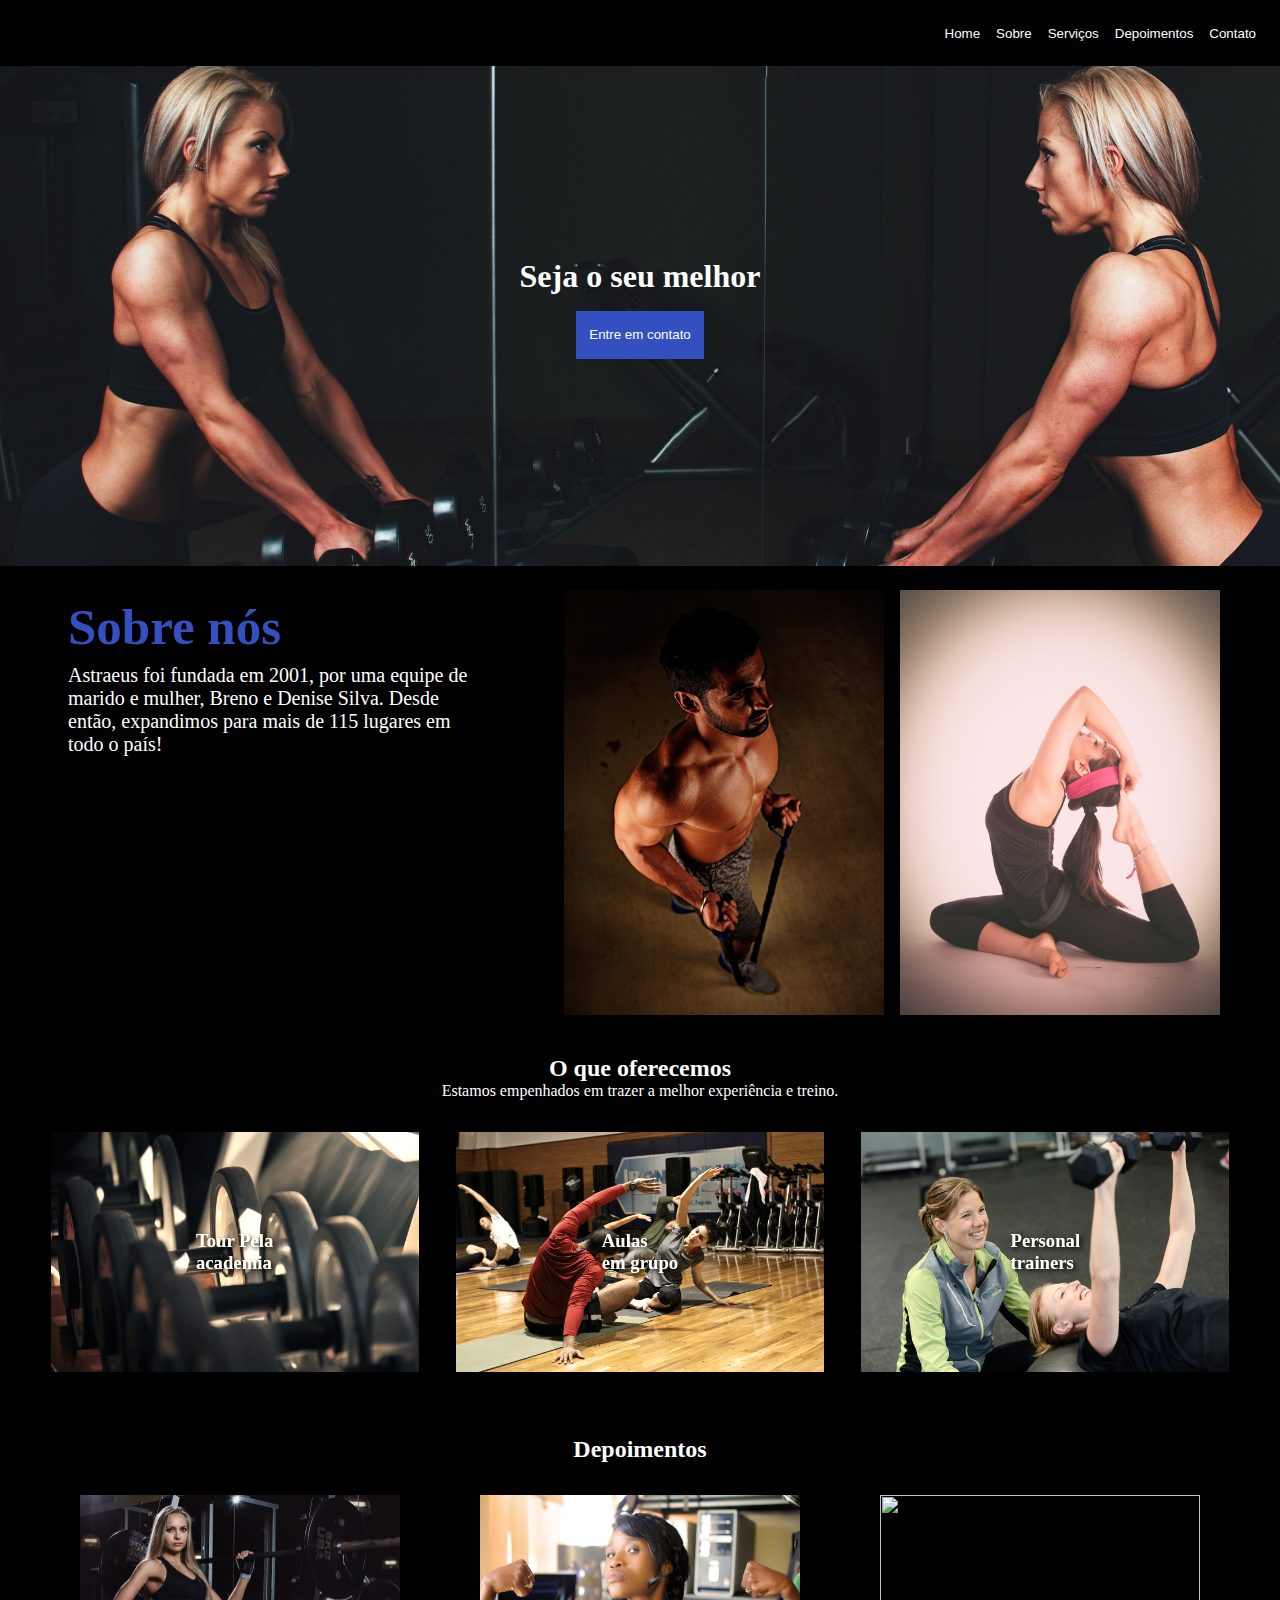
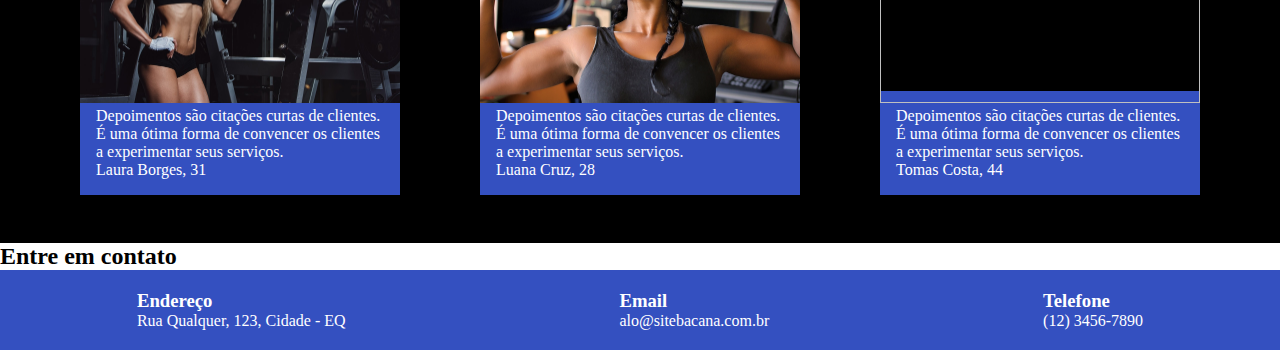
==== index.html @ 3ab54cb2 "correção do index" ====
<!DOCTYPE html>
<html lang="pt-br">
<head>
    <meta charset="UTF-8">
    <meta name="viewport" content="width=device-width, initial-scale=1.0">
    <title>Leal Academia</title>
    <link rel="stylesheet" href="style.css">
</head>
<body>

    <header>

        <nav>
            <img src="" alt="" class="logo">
            <ul class="menu-list">
                <li class="item-menu"><button class="btn-menu">Home</button></li>
                <li class="item-menu"><button class="btn-menu">Sobre</button></li>
                <li class="item-menu"><button class="btn-menu">Serviços</button></li>
                <li class="item-menu"><button class="btn-menu">Depoimentos</button></li>
                <li class="item-menu"><button class="btn-menu">Contato</button></li>
            </ul>
        </nav>

        <div class="hero">
            <h1>Seja o seu melhor</h1>
            <button>Entre em contato</button>
        </div>

    </header>

    <main>
        <section class="sobre">

            <div class="sobre-texto">
                <h2>Sobre nós</h2>
                <p>Astraeus foi fundada em 2001, por uma equipe de marido e mulher, Breno e Denise Silva.
                     Desde então, expandimos para mais de 115 lugares em todo o país!</p>
            
            </div>

            <div class="sobre-imagens">
                <img src="/imgs/man.jpg" alt="">
                <img src="/imgs/woman.jpg" alt="">
            </div>
           
           
        </section>

        <section class="servicos">

            <div class="servicos-texto">
                <h2>O que oferecemos</h2>
                <p>Estamos empenhados em trazer a melhor experiência e treino.</p>
            </div>

            <div class="servicos-itens">
                <div class="card-servicos" id="tour"><h3>Tour Pela <br/>academia</h3></div>
                <div class="card-servicos" id="aulas"><h3>Aulas <br/>em grupo</h2></div>
                <div class="card-servicos" id="personal"><h3>Personal <br/>trainers</h2></div>
            </div>
        </section>

        <section class="depoimentos">
            <div class="depoimentos-texto">
                <h2>Depoimentos</h2>
            </div>

            <div class="depoimentos-itens">
                <div class="depoimento-card">
                    <img src="/imgs/laura.jpg" alt="">
                    <div class="depoimento-texto">
                        <p>Depoimentos são citações curtas de clientes. É uma ótima forma de convencer os clientes a experimentar seus serviços.</p>
                        <p>Laura Borges, 31</p>
                    </div>
                    
                </div>

                <div class="depoimento-card">
                    <img src="/imgs/luana.jpg" alt="">
                    <div class="depoimento-texto">
                        <p>Depoimentos são citações curtas de clientes. É uma ótima forma de convencer os clientes a experimentar seus serviços.</p>
                        <p>Luana Cruz, 28</p>
                    </div>
                    
                </div>

                <div class="depoimento-card">
                    <img src="/imgs/Tomas.jpg" alt="">
                    <div class="depoimento-texto">
                        <p>Depoimentos são citações curtas de clientes. É uma ótima forma de convencer os clientes a experimentar seus serviços.</p>
                        <p>Tomas Costa, 44</p>
                    </div>
                    
                </div>

            </div>
        </section>

        <section class="contato">
            <div>
                <h2>Entre em contato</h2>
            </div>

            <div></div>

        </section>

    </main>

    <footer>
        <div>
            <h3>Endereço</h3>
            <p>Rua Qualquer, 123, Cidade - EQ</p>
        </div>
        <div>
            <h3>Email</h3>
            <p>alo@sitebacana.com.br </p>
        </div>
        <div>
            <h3>Telefone</h3>
            <p>(12) 3456-7890</p>
        </div>
    </footer>
    
</body>
</html>
---- style.css ----
*{
    margin: 0;
    padding: 0;
    box-sizing: border-box;
}

header{


}

nav{
    display: flex;
    flex-direction: row;
    justify-content: space-between;
   


    padding: 1rem;
    background-color: rgb(0, 0, 0);
   
   
}

nav ul{
    display: flex;
    flex-direction: row;
    justify-content: space-between;
    list-style: none;
}

nav > ul> li{
    margin: 0.5rem;
    
  
}

.btn-menu {
    background: none;
    border: none;
    color: #fff;
    
}
.btn-menu:hover{
    
    color: rgb(52, 80, 192);
    cursor: pointer;
    
}
.hero{
    padding: 1rem;
    display: flex;
    flex-direction: column;
    justify-content: center;
    align-items: center;
    background: url(/imgs/hero.jpg);
    background-size: cover;
    background-position-y: center;
    min-height: 500px;
    color: #fff;

}

.hero button{
    height: 3rem;
    width: 8rem;
    margin: 1rem;
    border: none;
    background-color: rgb(52, 80, 192);
    color: #fff;
    

}

.hero> button:hover{
    background-color: #fff;
    color: rgb(10, 48, 126);
    cursor: pointer;

}




.sobre{

    display: flex;
    flex-direction: row;
    flex-wrap: wrap;
    padding: 1rem;
    justify-content: space-around;
    background-color: black;
}

.sobre-texto{
    margin: 1rem;
    font-size: 20px;
    max-width: 400px;
    color: #fff;
}

.sobre-texto > h2{
    font-size: 51px;
    margin-bottom: 0.5rem;
    color: rgb(52, 80, 192);
}

.sobre-imagens{
    display: flex;
    flex-wrap: wrap;
    flex-direction: row;
}

.sobre-imagens > img{
    width: 320px;
    height: 425px;
    margin: 0.5rem;
}



.servicos{

    display: flex;
    flex-direction: column;
    padding: 1rem;
    background-color: black;
    color:#fff
    
    
    
}

.servicos-texto{
    display: flex;
    flex-direction: column;
    align-items: center;
    
}
.servicos-itens{
    display: flex;
    flex-direction: row;
    flex-wrap: wrap;
    justify-content: space-around;
    margin: 1rem;
}

.servicos-itens>div{
    display: flex;
    width: 23rem;
    height: 15rem;
    
    margin: 1rem;
    justify-content: center;
    align-items: center;
    filter: sepia(25%);
    text-shadow: 2px 2px 5px rgba(0, 0, 0, 1);
    
   
}

#tour{
    background: url(/imgs/tour.jpg);
    background-size: cover;
    background-position-y: center;
}

#aulas{
    background: url(/imgs/aulas-em-grupo.jpg);
    background-size: cover;
    background-position-y: center;
}

#personal{
    background: url(/imgs/personal.jpg);
    background-size: cover;
    background-position-y: center;
}




.depoimentos{

    display: flex;
    flex-direction: column;
    padding: 1rem;
    background-color: black;
    color: #fff;
    justify-content: center;
    align-items: center;
}

.depoimentos-itens{

    display: flex;
    flex-direction: row;
    flex-wrap: wrap;
    padding: 1rem;
    justify-content: space-between;
    gap:3rem;
}

.depoimento-card{
    width: 20rem;
    margin: 1rem;
    
}

.depoimentos-itens > div > img{
    width: 20rem;
    height: 13rem;
    object-fit: cover;
    object-position:top;
}

.depoimento-texto{
    background-color:rgb(52, 80, 192) ;
    color:#fff;
    margin-top: -1rem;
    padding: 1rem;
}

footer{
    display: flex;
    color: #fff;
    background-color: rgb(52, 80, 192);
    min-height: 5rem;
    justify-content:space-around;
    align-items: center;
}
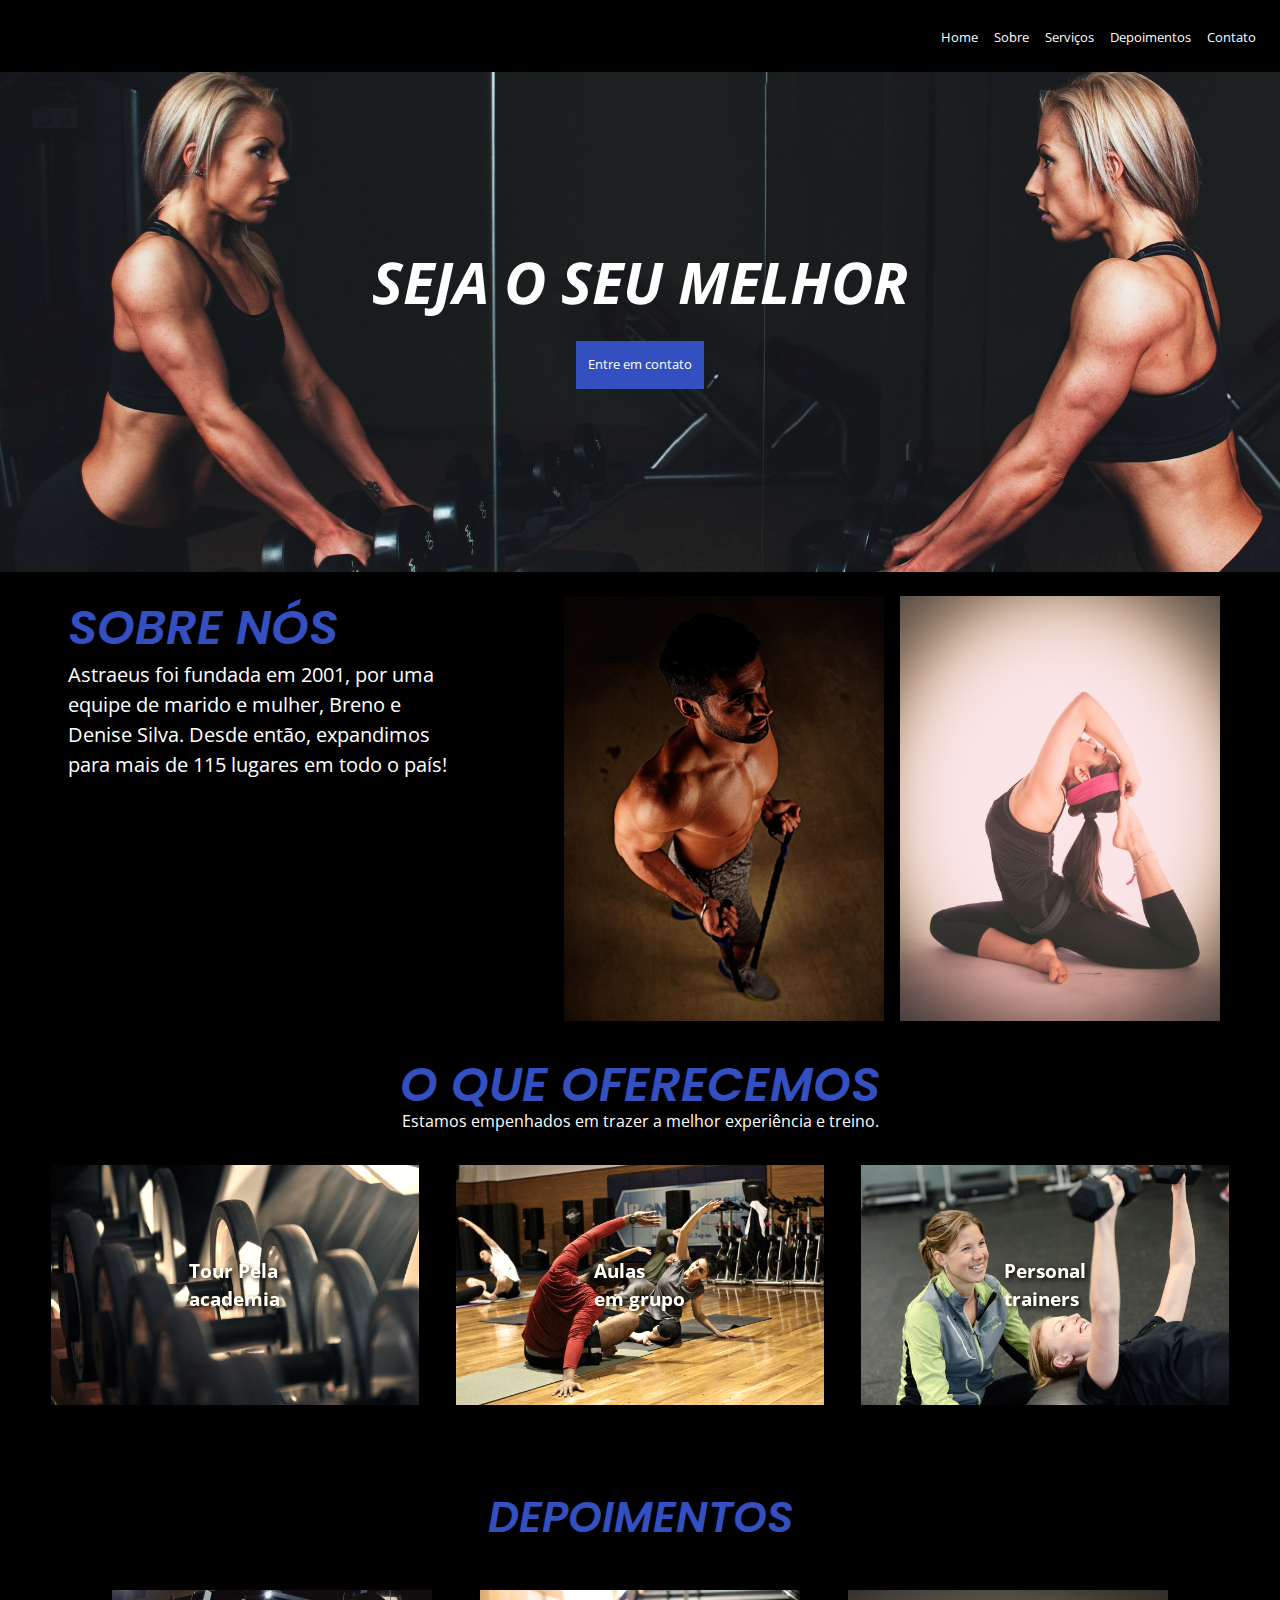
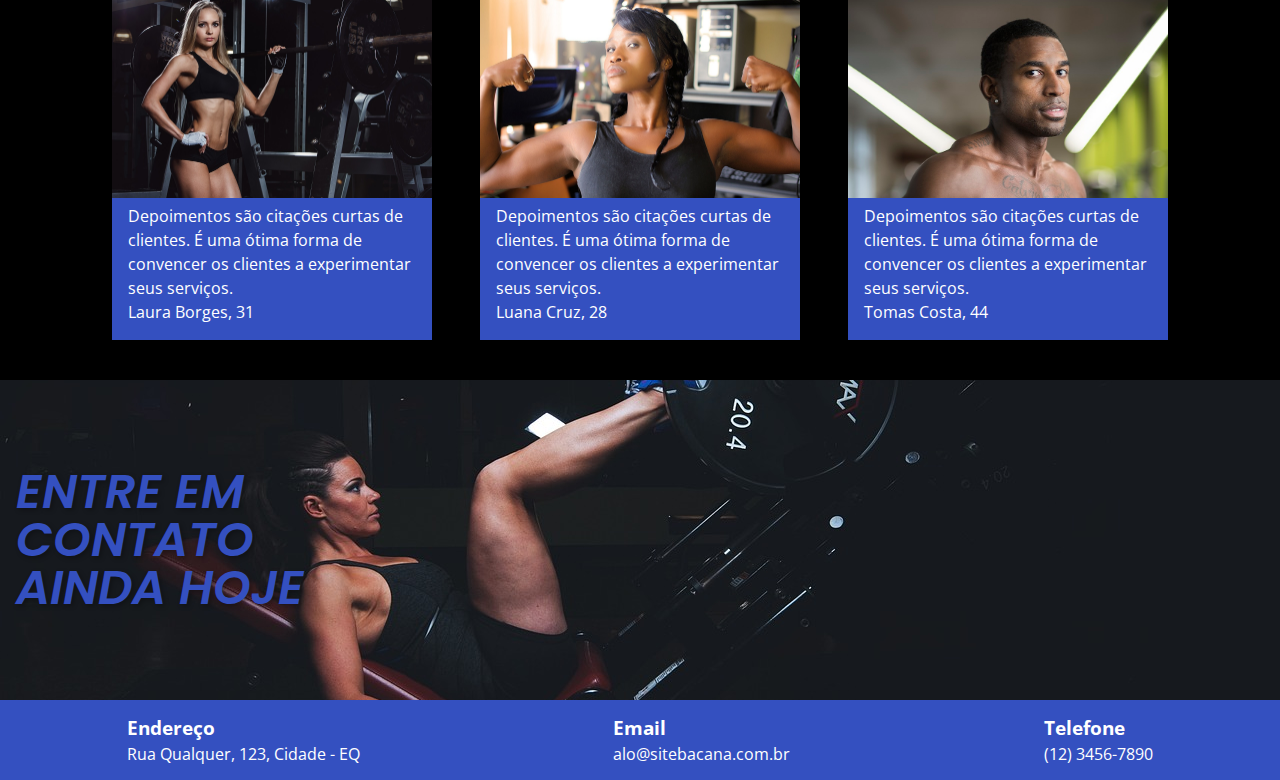
==== commit f8f1d37d: "Fonte e responsividade" ====
--- a/index.html
+++ b/index.html
@@ -39,8 +39,8 @@
             </div>
 
             <div class="sobre-imagens">
-                <img src="/imgs/man.jpg" alt="">
-                <img src="/imgs/woman.jpg" alt="">
+                <img src="./imgs/man.jpg" alt="">
+                <img src="./imgs/woman.jpg" alt="">
             </div>
            
            
@@ -61,13 +61,13 @@
         </section>
 
         <section class="depoimentos">
-            <div class="depoimentos-texto">
-                <h2>Depoimentos</h2>
-            </div>
+           
+            <h2 class="depoimentos-titulo" >Depoimentos</h2>
+            
 
             <div class="depoimentos-itens">
                 <div class="depoimento-card">
-                    <img src="/imgs/laura.jpg" alt="">
+                    <img src="./imgs/laura.jpg" alt="">
                     <div class="depoimento-texto">
                         <p>Depoimentos são citações curtas de clientes. É uma ótima forma de convencer os clientes a experimentar seus serviços.</p>
                         <p>Laura Borges, 31</p>
@@ -76,7 +76,7 @@
                 </div>
 
                 <div class="depoimento-card">
-                    <img src="/imgs/luana.jpg" alt="">
+                    <img src="./imgs/luana.jpg" alt="">
                     <div class="depoimento-texto">
                         <p>Depoimentos são citações curtas de clientes. É uma ótima forma de convencer os clientes a experimentar seus serviços.</p>
                         <p>Luana Cruz, 28</p>
@@ -85,7 +85,7 @@
                 </div>
 
                 <div class="depoimento-card">
-                    <img src="/imgs/Tomas.jpg" alt="">
+                    <img src="./imgs/tomas.jpg" alt="">
                     <div class="depoimento-texto">
                         <p>Depoimentos são citações curtas de clientes. É uma ótima forma de convencer os clientes a experimentar seus serviços.</p>
                         <p>Tomas Costa, 44</p>
@@ -97,9 +97,9 @@
         </section>
 
         <section class="contato">
-            <div>
-                <h2>Entre em contato</h2>
-            </div>
+            
+                <h2>Entre  em <br/> contato <br/>ainda hoje</h2>
+            
 
             <div></div>
 
--- a/style.css
+++ b/style.css
@@ -1,7 +1,13 @@
+
+@import url('https://fonts.googleapis.com/css2?family=Open+Sans:wght@400;300;600;700&display=swap');
+@import url('https://fonts.googleapis.com/css2?family=Poppins:wght@400;500;600;700&display=swap');
+
 *{
     margin: 0;
     padding: 0;
     box-sizing: border-box;
+    font-family: 'Open Sans', sans-serif;
+    line-height: 1.5;
 }
 
 header{
@@ -53,11 +59,16 @@
     flex-direction: column;
     justify-content: center;
     align-items: center;
-    background: url(/imgs/hero.jpg);
+    background: url(./imgs/hero.jpg);
     background-size: cover;
     background-position-y: center;
     min-height: 500px;
     color: #fff;
+    text-transform: uppercase;
+    font-family: 'Poppins', sans-serif;
+    font-weight: 700;
+    font-size: 1.8rem;
+    font-style: italic;
 
 }
 
@@ -93,22 +104,30 @@
 }
 
 .sobre-texto{
+ 
     margin: 1rem;
     font-size: 20px;
     max-width: 400px;
     color: #fff;
+    
 }
 
 .sobre-texto > h2{
-    font-size: 51px;
+    font-size: 3rem;
     margin-bottom: 0.5rem;
     color: rgb(52, 80, 192);
+    font-family: 'Poppins', sans-serif;
+    font-weight: 600;
+    font-style: italic;
+    text-transform: uppercase;
+    line-height: 1;
 }
 
 .sobre-imagens{
     display: flex;
     flex-wrap: wrap;
     flex-direction: row;
+    justify-content: center;
 }
 
 .sobre-imagens > img{
@@ -131,12 +150,24 @@
     
 }
 
+
 .servicos-texto{
     display: flex;
     flex-direction: column;
     align-items: center;
-    
-}
+
+}
+
+.servicos-texto> h2{
+    color: rgb(52, 80, 192);
+    font-size: 3rem;
+    font-family: 'Poppins', sans-serif;
+    font-weight: 600;
+    font-style: italic;
+    text-transform: uppercase;
+    line-height: 1;
+}
+
 .servicos-itens{
     display: flex;
     flex-direction: row;
@@ -160,19 +191,19 @@
 }
 
 #tour{
-    background: url(/imgs/tour.jpg);
+    background: url(./imgs/tour.jpg);
     background-size: cover;
     background-position-y: center;
 }
 
 #aulas{
-    background: url(/imgs/aulas-em-grupo.jpg);
+    background: url(./imgs/aulas-em-grupo.jpg);
     background-size: cover;
     background-position-y: center;
 }
 
 #personal{
-    background: url(/imgs/personal.jpg);
+    background: url(./imgs/personal.jpg);
     background-size: cover;
     background-position-y: center;
 }
@@ -191,19 +222,31 @@
     align-items: center;
 }
 
+.depoimentos-titulo{
+    padding: 1rem;
+    color: rgb(52, 80, 192);
+    font-size: 2.7rem;
+    font-family: 'Poppins', sans-serif;
+    font-weight: 600;
+    font-style: italic;
+    text-transform: uppercase;
+}
+
 .depoimentos-itens{
 
     display: flex;
     flex-direction: row;
     flex-wrap: wrap;
-    padding: 1rem;
-    justify-content: space-between;
-    gap:3rem;
+    
+    justify-content: space-around;
+    align-items: center;
+    /*gap:3rem;*/
 }
 
 .depoimento-card{
     width: 20rem;
-    margin: 1rem;
+    margin: 1.5rem;
+    
     
 }
 
@@ -221,11 +264,76 @@
     padding: 1rem;
 }
 
+
+
+.contato{
+    color:#fff;
+    display: flex;
+    align-items: center;
+    padding: 1rem;
+    background: url(./imgs/contato.jpg);
+    background-size: cover;
+    background-position-y: center;
+    min-height: 320px;
+    
+}
+
+.contato > h2{
+    color: rgb(52, 80, 192);
+    font-size: 3rem;
+    font-family: 'Poppins', sans-serif;
+    font-weight: 600;
+    font-style: italic;
+    text-transform: uppercase;
+    word-break: break-all;
+    line-height: 1;
+    text-shadow: 2px 2px 5px rgba(0, 0, 0, 0.3);
+    
+}
+
 footer{
     display: flex;
+    flex-direction: row;
+    flex-wrap: wrap;
     color: #fff;
     background-color: rgb(52, 80, 192);
     min-height: 5rem;
     justify-content:space-around;
     align-items: center;
-}+}
+
+
+@media (max-width: 768px) {
+    .sobre{
+        justify-content:space-between;
+        
+    }
+
+
+
+
+ 
+  }
+
+
+
+
+  @media (max-width: 480px) {
+    /* Estilos para celulares */
+     .hero{
+    
+        
+        background-repeat: no-repeat;
+    
+     } 
+
+
+    .sobre-imagens{
+        justify-content: center;
+        
+    }
+    
+
+  }
+  
+  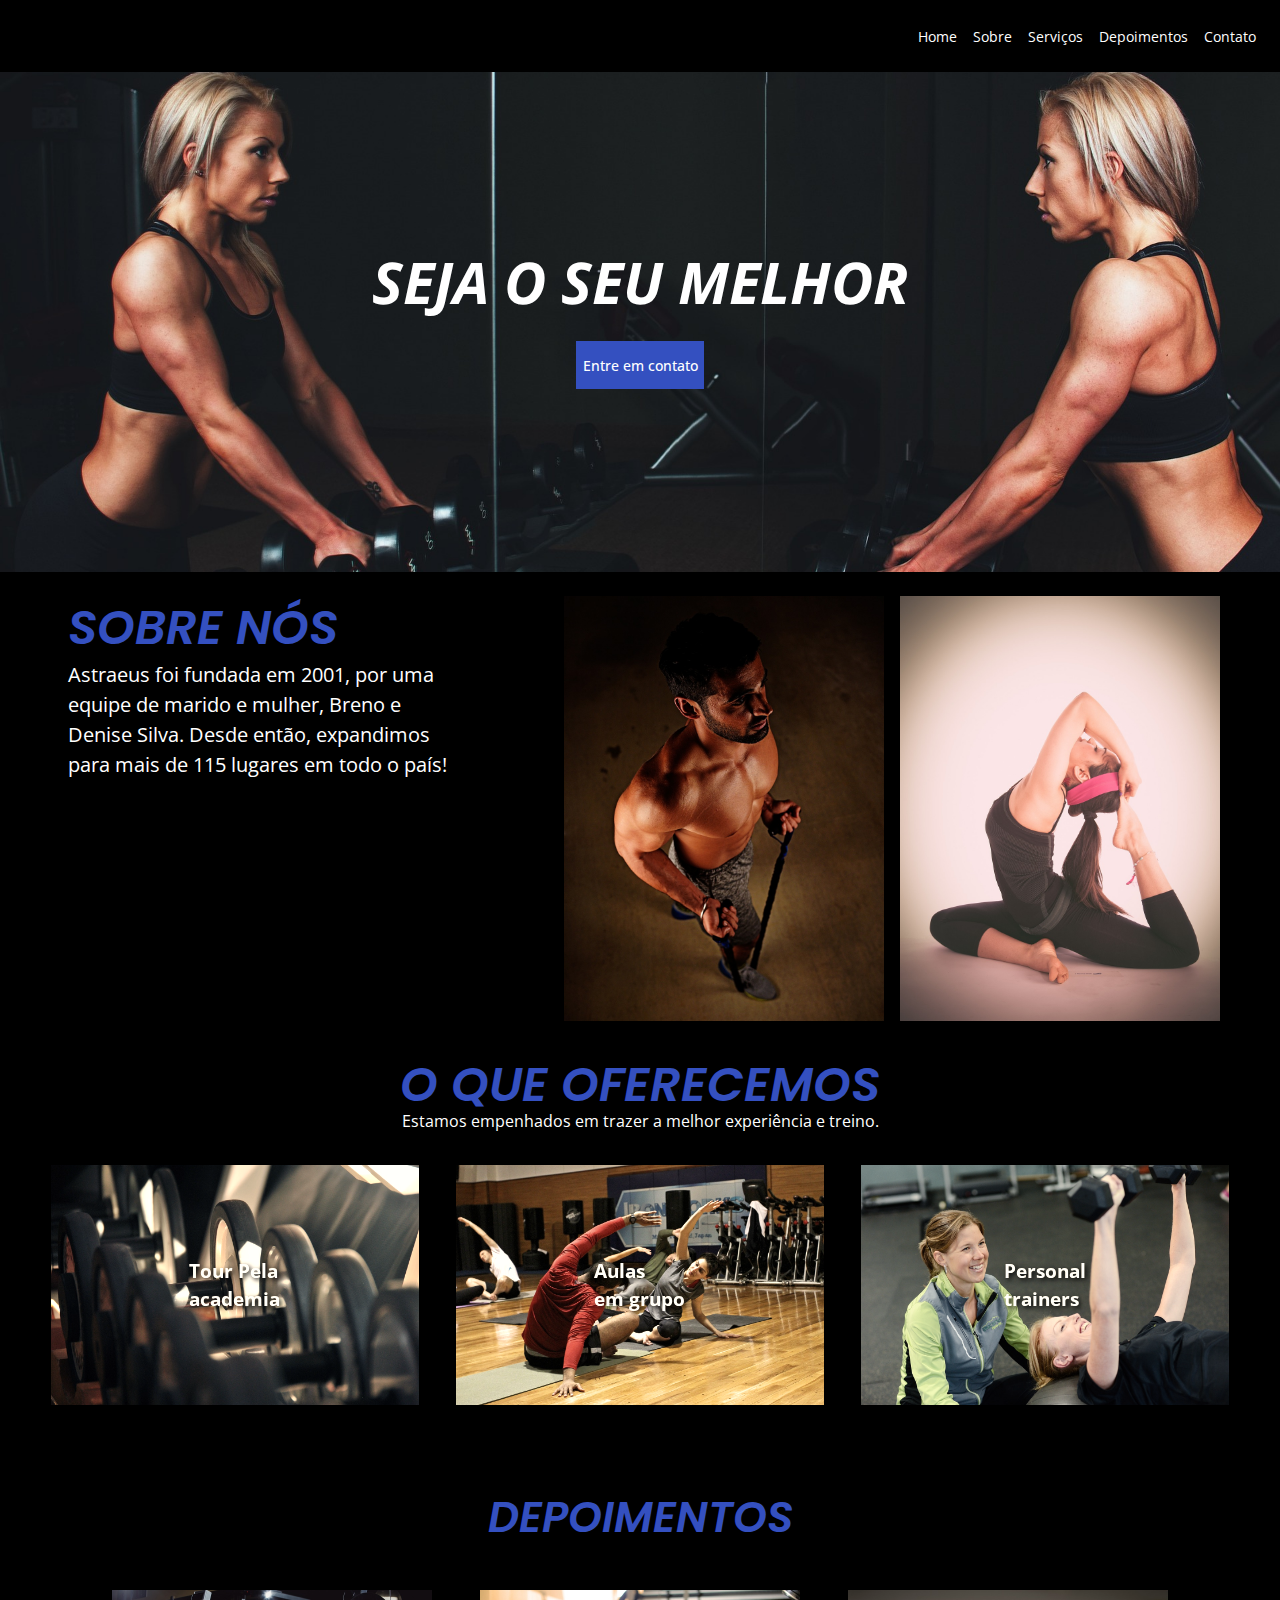
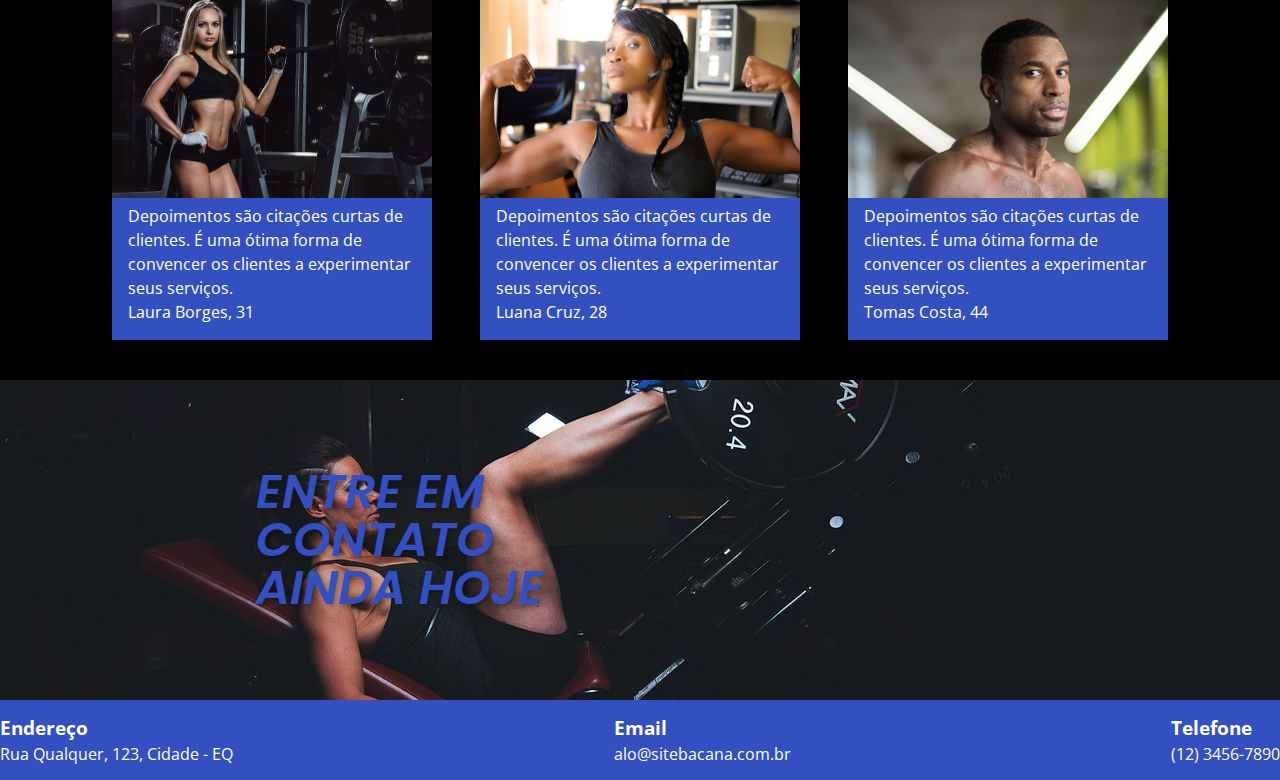
==== commit 4d67bb8f: "menu mobile" ====
--- a/index.html
+++ b/index.html
@@ -5,20 +5,39 @@
     <meta name="viewport" content="width=device-width, initial-scale=1.0">
     <title>Leal Academia</title>
     <link rel="stylesheet" href="style.css">
+    <link rel="stylesheet" href="https://cdnjs.cloudflare.com/ajax/libs/font-awesome/6.5.2/css/all.min.css" integrity="sha512-SnH5WK+bZxgPHs44uWIX+LLJAJ9/2PkPKZ5QiAj6Ta86w+fsb2TkcmfRyVX3pBnMFcV7oQPJkl9QevSCWr3W6A==" crossorigin="anonymous" referrerpolicy="no-referrer" />
 </head>
 <body>
 
     <header>
 
-        <nav>
+        <nav class="menu">
             <img src="" alt="" class="logo">
             <ul class="menu-list">
-                <li class="item-menu"><button class="btn-menu">Home</button></li>
-                <li class="item-menu"><button class="btn-menu">Sobre</button></li>
-                <li class="item-menu"><button class="btn-menu">Serviços</button></li>
-                <li class="item-menu"><button class="btn-menu">Depoimentos</button></li>
-                <li class="item-menu"><button class="btn-menu">Contato</button></li>
+                <li class="item-menu"><a class="btn-menu">Home</a></li>
+                <li class="item-menu"><a href="" class="btn-menu">Sobre</a></li>
+                <li class="item-menu"><a href="" class="btn-menu">Serviços</a></li>
+                <li class="item-menu"><a href="" class="btn-menu">Depoimentos</a></li>
+                <li class="item-menu"><a href="" class="btn-menu">Contato</a></li>
+                
             </ul>
+        </nav>
+
+
+        <nav class="menu-mobile">
+
+            <span id="btn-mobile"><i class="fa-solid fa-bars"></i></span>
+
+           
+                <ul class="menu-list">
+                    <li class="item-menu"><a class="btn-menu">Home</a></li>
+                    <li class="item-menu"><a href="" class="btn-menu">Sobre</a></li>
+                    <li class="item-menu"><a href="" class="btn-menu">Serviços</a></li>
+                    <li class="item-menu"><a href="" class="btn-menu">Depoimentos</a></li>
+                    <li class="item-menu"><a href="" class="btn-menu">Contato</a></li>
+                </ul>
+            
+          
         </nav>
 
         <div class="hero">
@@ -101,7 +120,9 @@
                 <h2>Entre  em <br/> contato <br/>ainda hoje</h2>
             
 
-            <div></div>
+            <div class="redes">
+
+            </div>
 
         </section>
 
@@ -121,6 +142,9 @@
             <p>(12) 3456-7890</p>
         </div>
     </footer>
+
+
+    <script src="./script.js"></script>
     
 </body>
 </html>--- a/style.css
+++ b/style.css
@@ -11,32 +11,38 @@
 }
 
 header{
-
-
-}
-
-nav{
+    background-color: black;
+    min-width: 320px;
+
+}
+
+.menu-mobile{
+    display: none;
+}
+
+.menu{
     display: flex;
     flex-direction: row;
     justify-content: space-between;
-   
-
-
-    padding: 1rem;
-    background-color: rgb(0, 0, 0);
+    background-color: black;
+
+
+    padding: 1rem;
    
    
 }
 
-nav ul{
+.menu ul{
     display: flex;
     flex-direction: row;
     justify-content: space-between;
     list-style: none;
 }
 
-nav > ul> li{
+.menu > ul> li{
     margin: 0.5rem;
+    
+    
     
   
 }
@@ -45,6 +51,8 @@
     background: none;
     border: none;
     color: #fff;
+    text-decoration: none;
+    font-size: 14px;
     
 }
 .btn-menu:hover{
@@ -79,6 +87,8 @@
     border: none;
     background-color: rgb(52, 80, 192);
     color: #fff;
+    font-weight: 500;
+    font-size: 14px;
     
 
 }
@@ -269,6 +279,7 @@
 .contato{
     color:#fff;
     display: flex;
+    justify-content: space-around;
     align-items: center;
     padding: 1rem;
     background: url(./imgs/contato.jpg);
@@ -291,6 +302,8 @@
     
 }
 
+
+
 footer{
     display: flex;
     flex-direction: row;
@@ -298,14 +311,76 @@
     color: #fff;
     background-color: rgb(52, 80, 192);
     min-height: 5rem;
-    justify-content:space-around;
+    justify-content:space-between;
     align-items: center;
 }
 
 
 @media (max-width: 768px) {
+
+    .menu{
+        display: none;
+    }
+
+    i{
+        color: #fff;
+        font-size: 1.5rem;
+        
+
+    }
+
+    
+
+    .menu-mobile {
+        position: fixed;
+        width: 100%;
+        height: 10%;
+        display: flex;
+        background-color: black;
+        padding: 1rem;
+        justify-content: flex-end;
+        z-index: 5;
+        
+       
+
+    }
+    
+
+    .menu-list{
+        display: flex;
+        flex-direction: column;
+        position: fixed;
+        top:-100%;
+        right: 0;
+        width: 100%;
+        align-items: center;
+        justify-content: center;
+        list-style: none;
+        gap:2px;
+        padding: 1rem;
+
+        background-color: black;
+        transition: all 0.7s;
+        
+       
+    }
+
+
+    .menu-list.ativo{
+        top:10%;
+        transition: top 0.5s;
+    }
+
+
+    
     .sobre{
         justify-content:space-between;
+        
+    }
+
+    .sobre-texto{
+ 
+        max-width: 90%;
         
     }
 
@@ -333,6 +408,15 @@
         
     }
     
+    footer{
+        padding: 1rem;
+        flex-direction: column;
+        align-items: flex-start;
+        gap:0.5rem
+    }
+
+
+
 
   }
   
